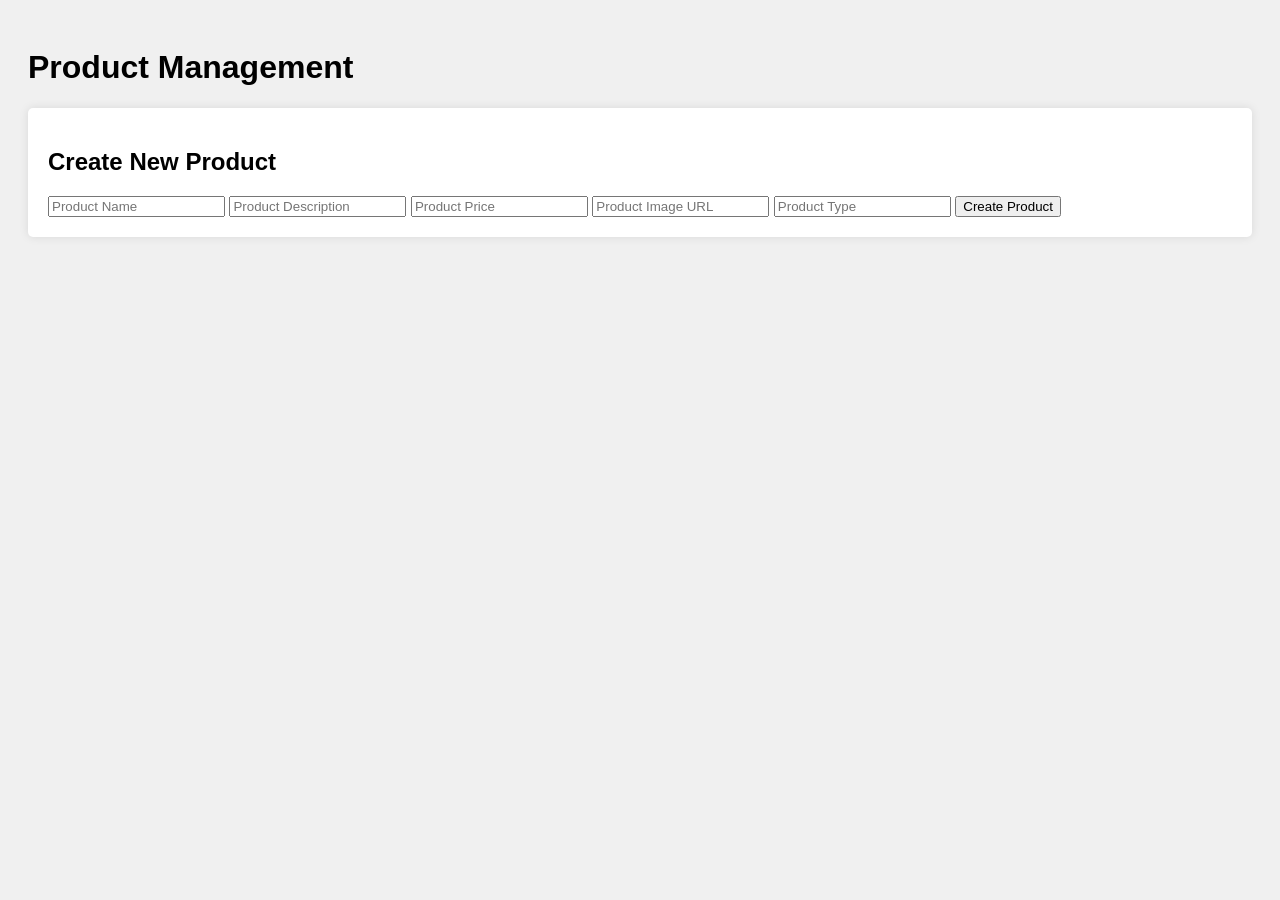
==== Desktop/E-Comerce website/addproduct.html @ 8c01240e "commit message" ====
<!DOCTYPE html>
<html lang="en">
<head>
    <meta charset="UTF-8">
    <meta name="viewport" content="width=device-width, initial-scale=1.0">
    <title>Admin Product Management</title>
    <link rel="stylesheet" href="addproduct.css">
</head>
<body>
    <h1>Product Management</h1>
    <div class="container">
        <h2>Create New Product</h2>
        <form id="create-product-form">
            <input type="text" id="new-name" placeholder="Product Name" required>
            <input type="text" id="new-description" placeholder="Product Description" required>
            <input type="number" id="new-price" placeholder="Product Price" required>
            <input type="text" id="new-image" placeholder="Product Image URL" required>
            <input type="text" id="new-type" placeholder="Product Type" required>
            <button type="submit">Create Product</button>
        </form>
    </div>
    <div id="product-list" class="product-list"></div>
    <script src="addproduct.js"></script>
</body>
</html>
---- Desktop/E-Comerce website/addproduct.css ----
body {
    font-family: Arial, sans-serif;
    background-color: #f0f0f0;
    padding: 20px;
}

.container {
    background-color: #fff;
    padding: 20px;
    margin-bottom: 20px;
    border-radius: 5px;
    box-shadow: 0 0 10px rgba(0, 0, 0, 0.1);
}

#product-list {
    display: flex;
    flex-wrap: wrap;
    gap: 20px;
}

.product {
    width: calc(33.33% - 20px); /* Adjust based on your design */
    background-color: #fff;
    padding: 20px;
    border-radius: 5px;
    box-shadow: 0 0 5px rgba(0, 0, 0, 0.1);
    text-align: center;
}

.product img {
    max-width: 100%;
    height: auto;
    border-radius: 5px;
    margin-bottom: 10px;
}

.product h3 {
    font-size: 18px;
    margin-bottom: 10px;
}

.product p {
    font-size: 14px;
    line-height: 1.5;
    margin-bottom: 15px;
}

.product button {
    background-color: #007bff;
    color: #fff;
    border: none;
    padding: 8px 16px;
    cursor: pointer;
    border-radius: 5px;
}

.product button:hover {
    background-color: #0056b3;
}

@media (max-width: 768px) {
    .product {
        width: calc(50% - 20px);
    }
}

@media (max-width: 576px) {
    .product {
        width: calc(100% - 20px);
    }
}
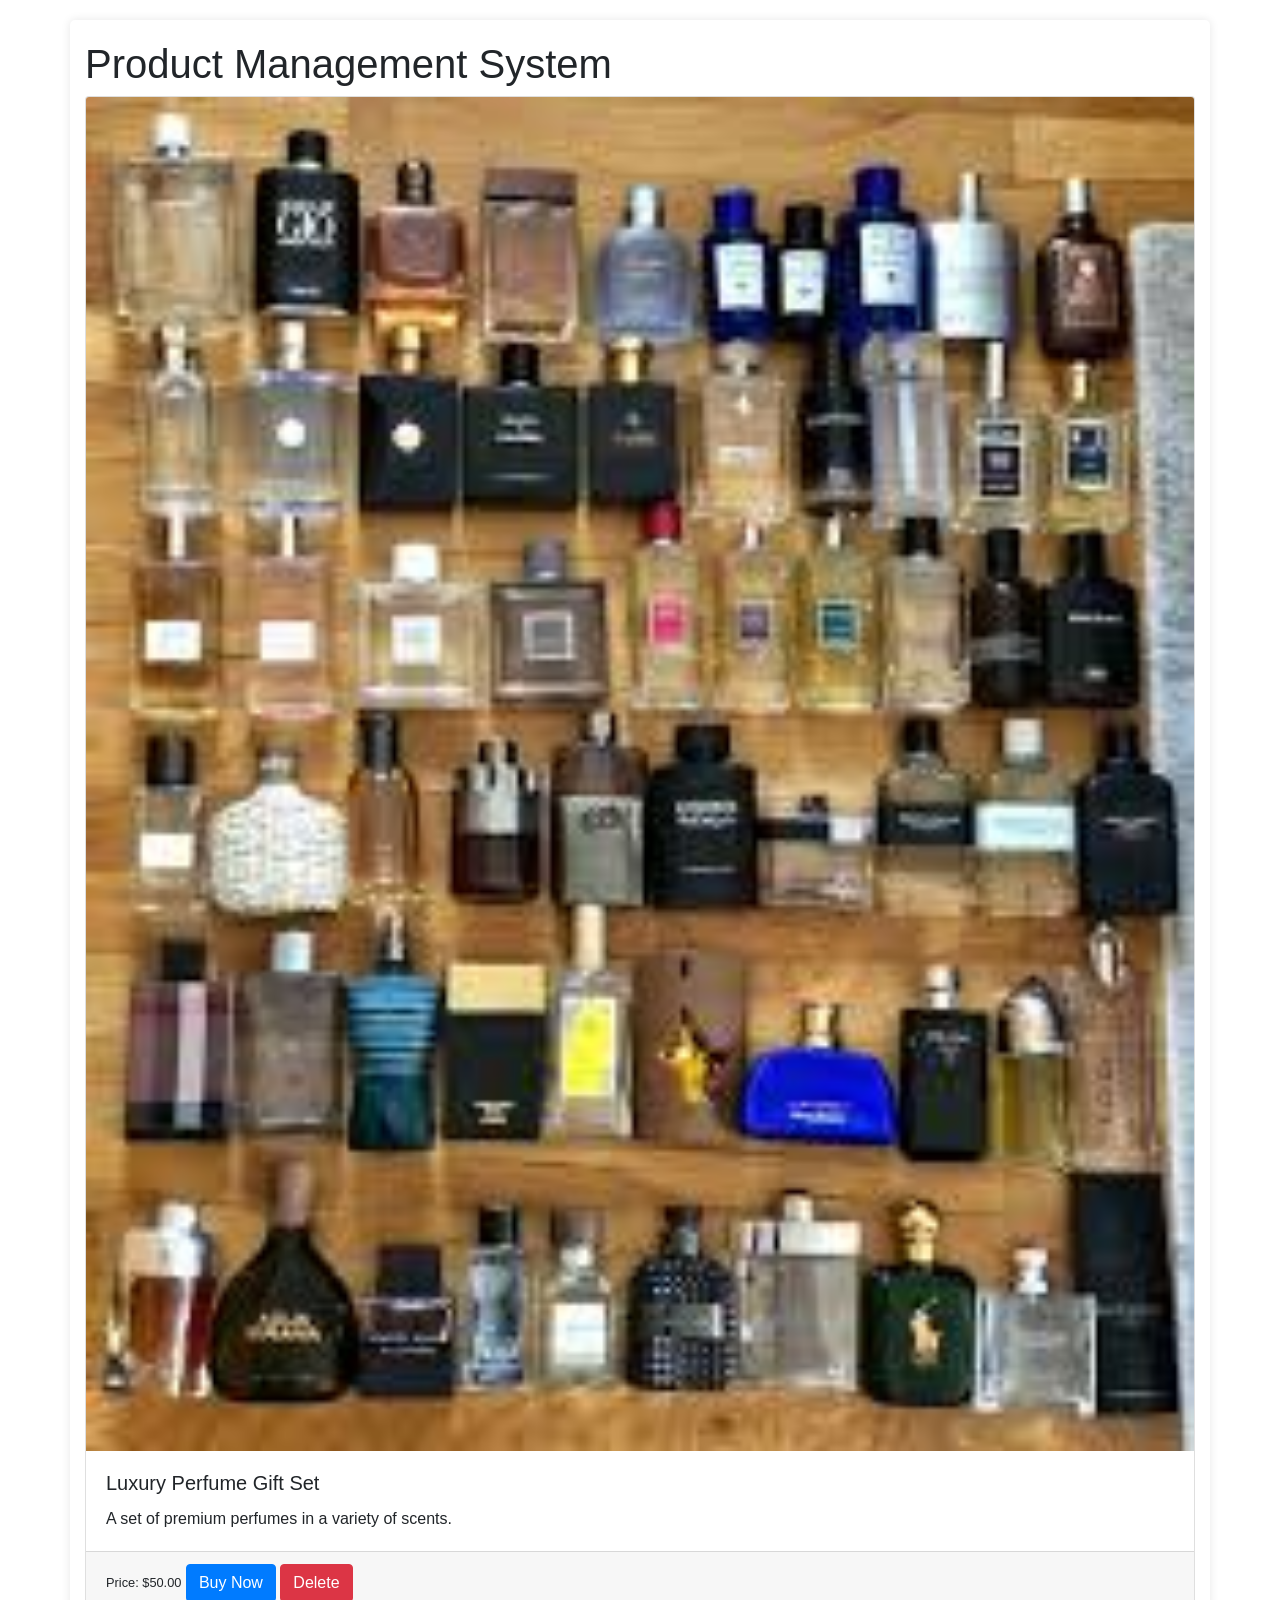
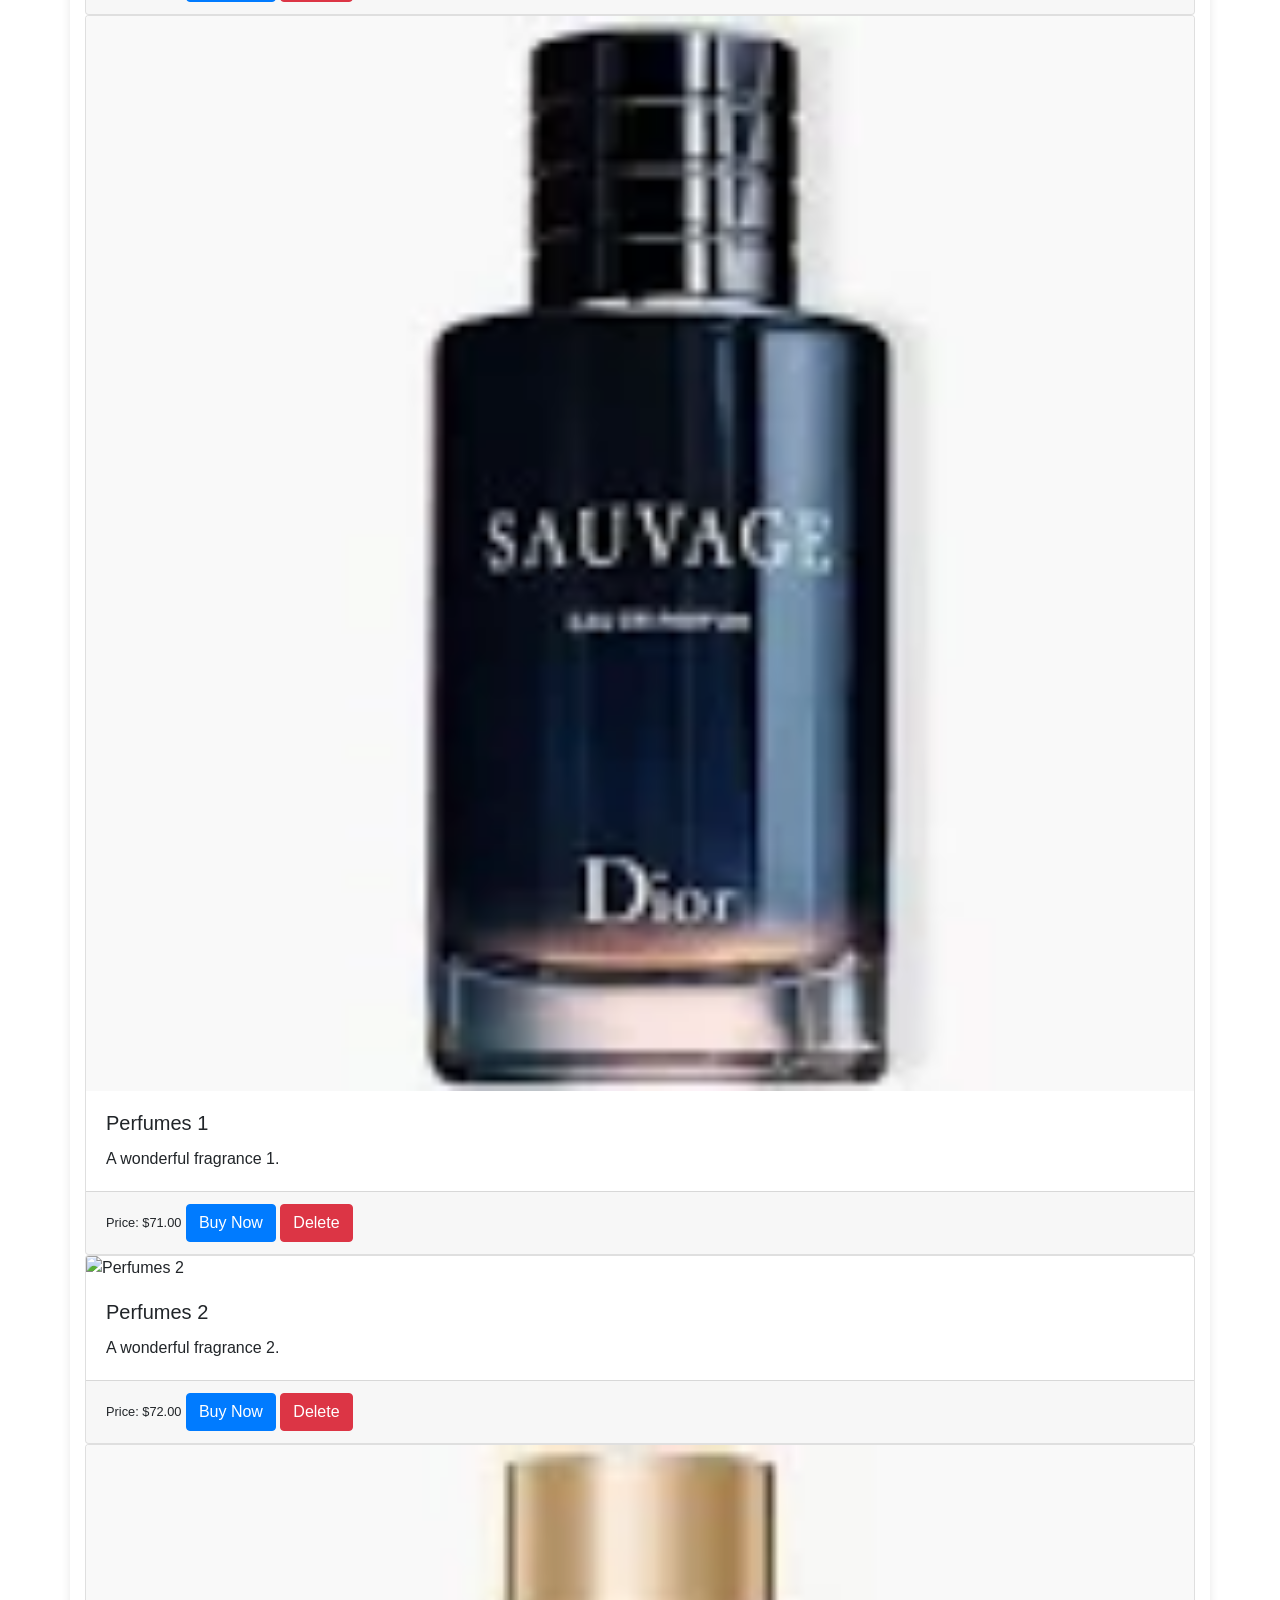
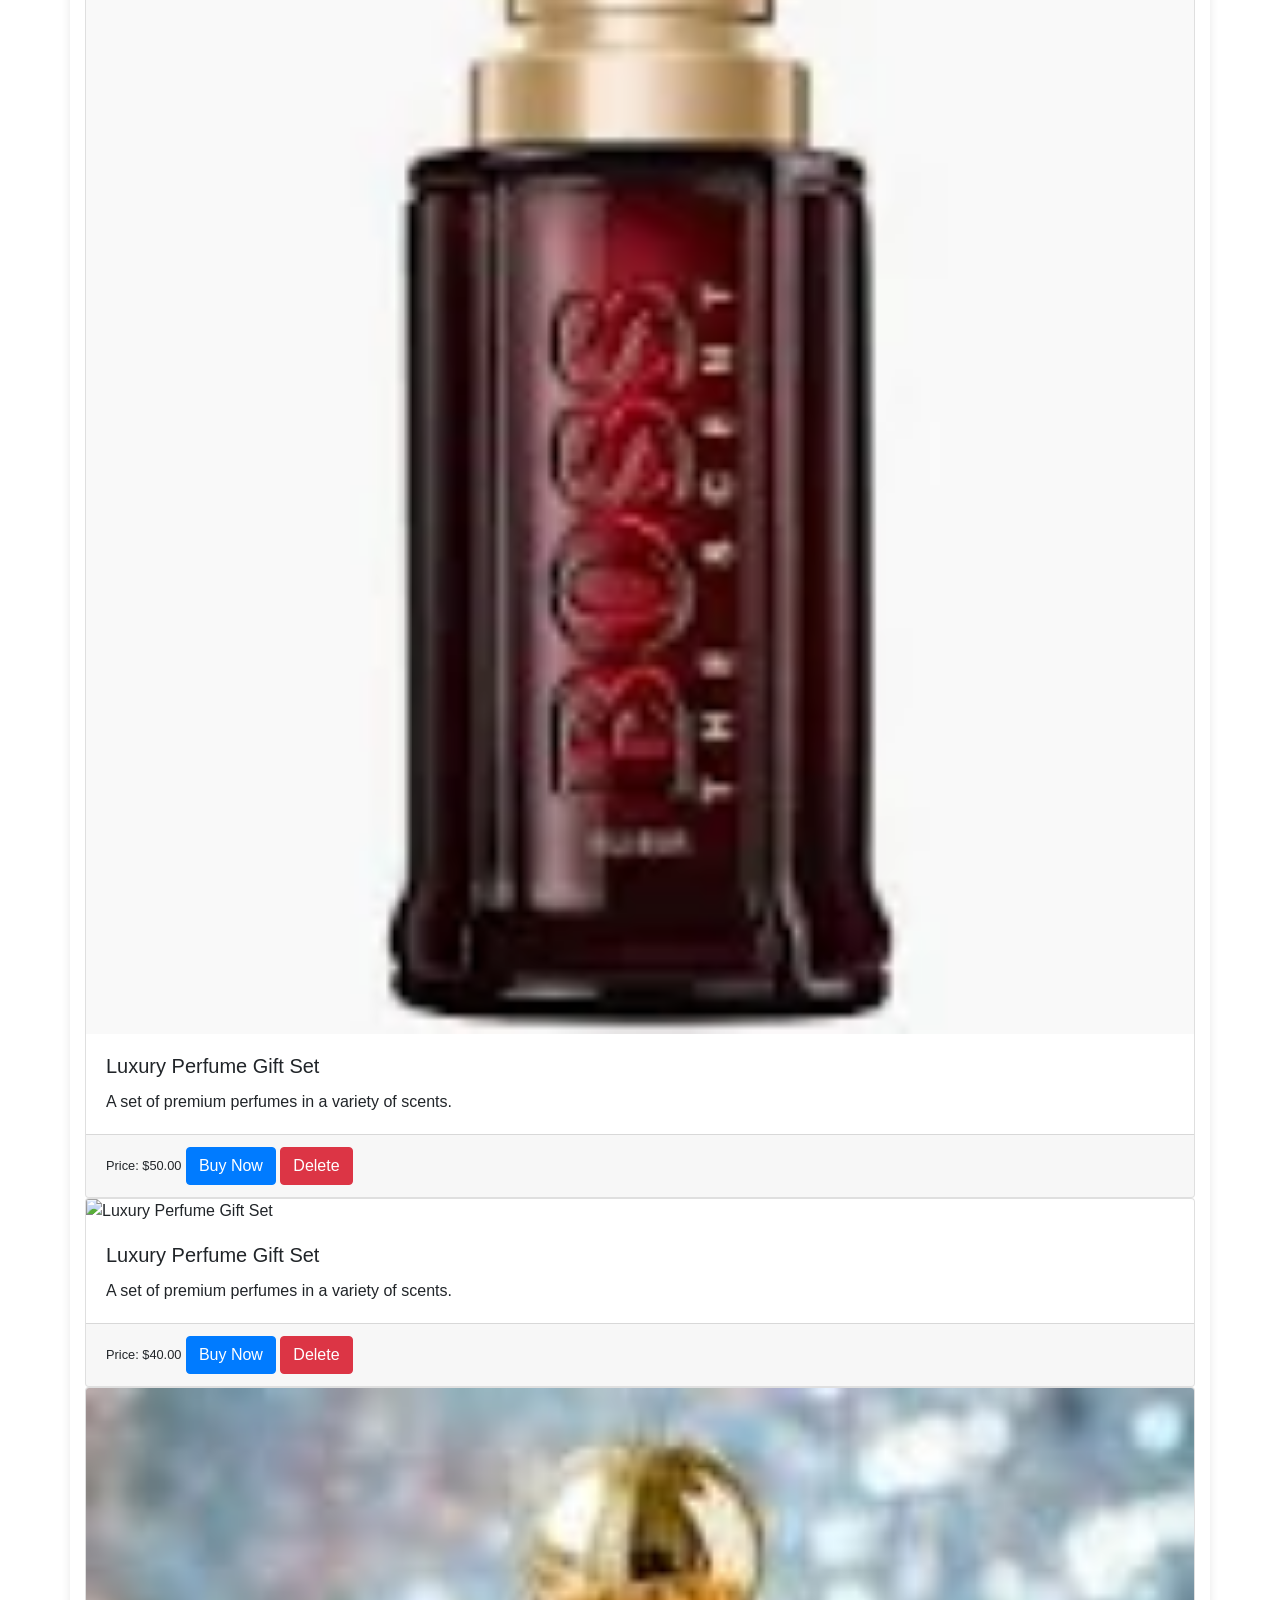
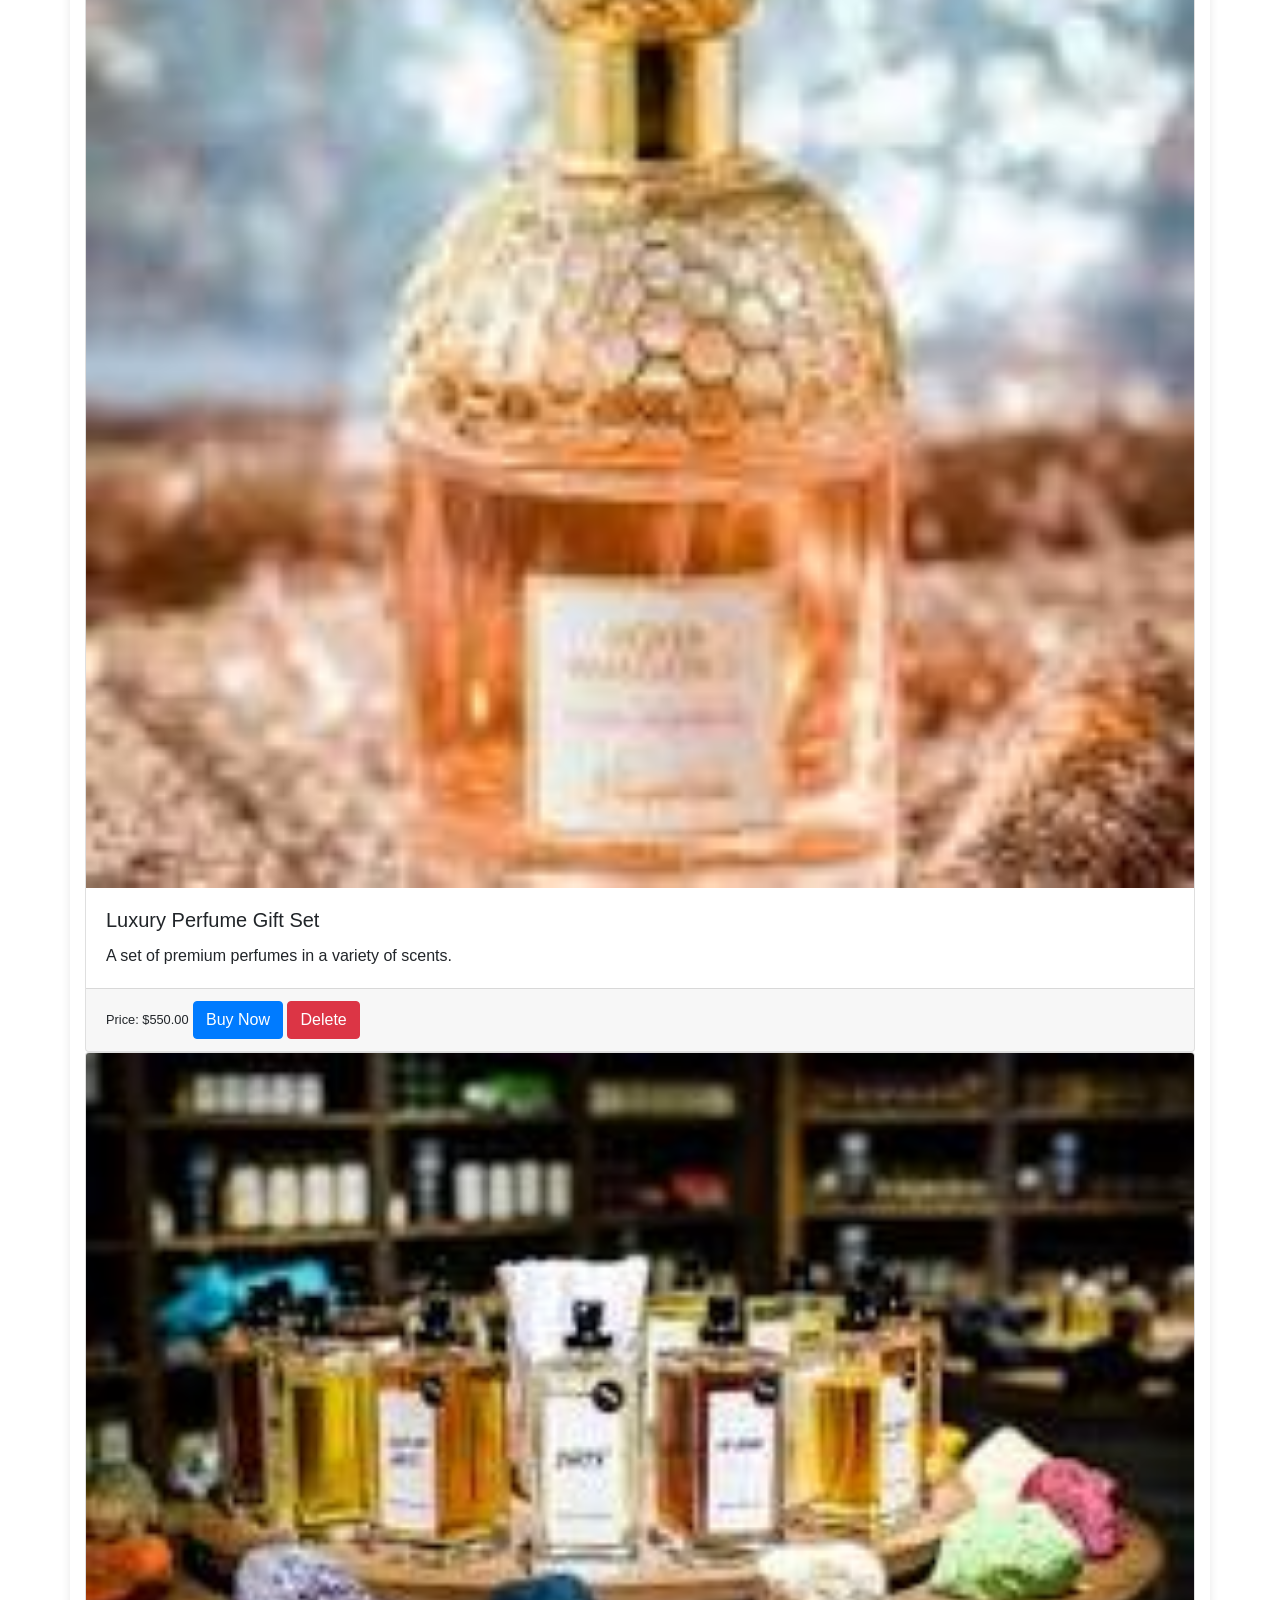
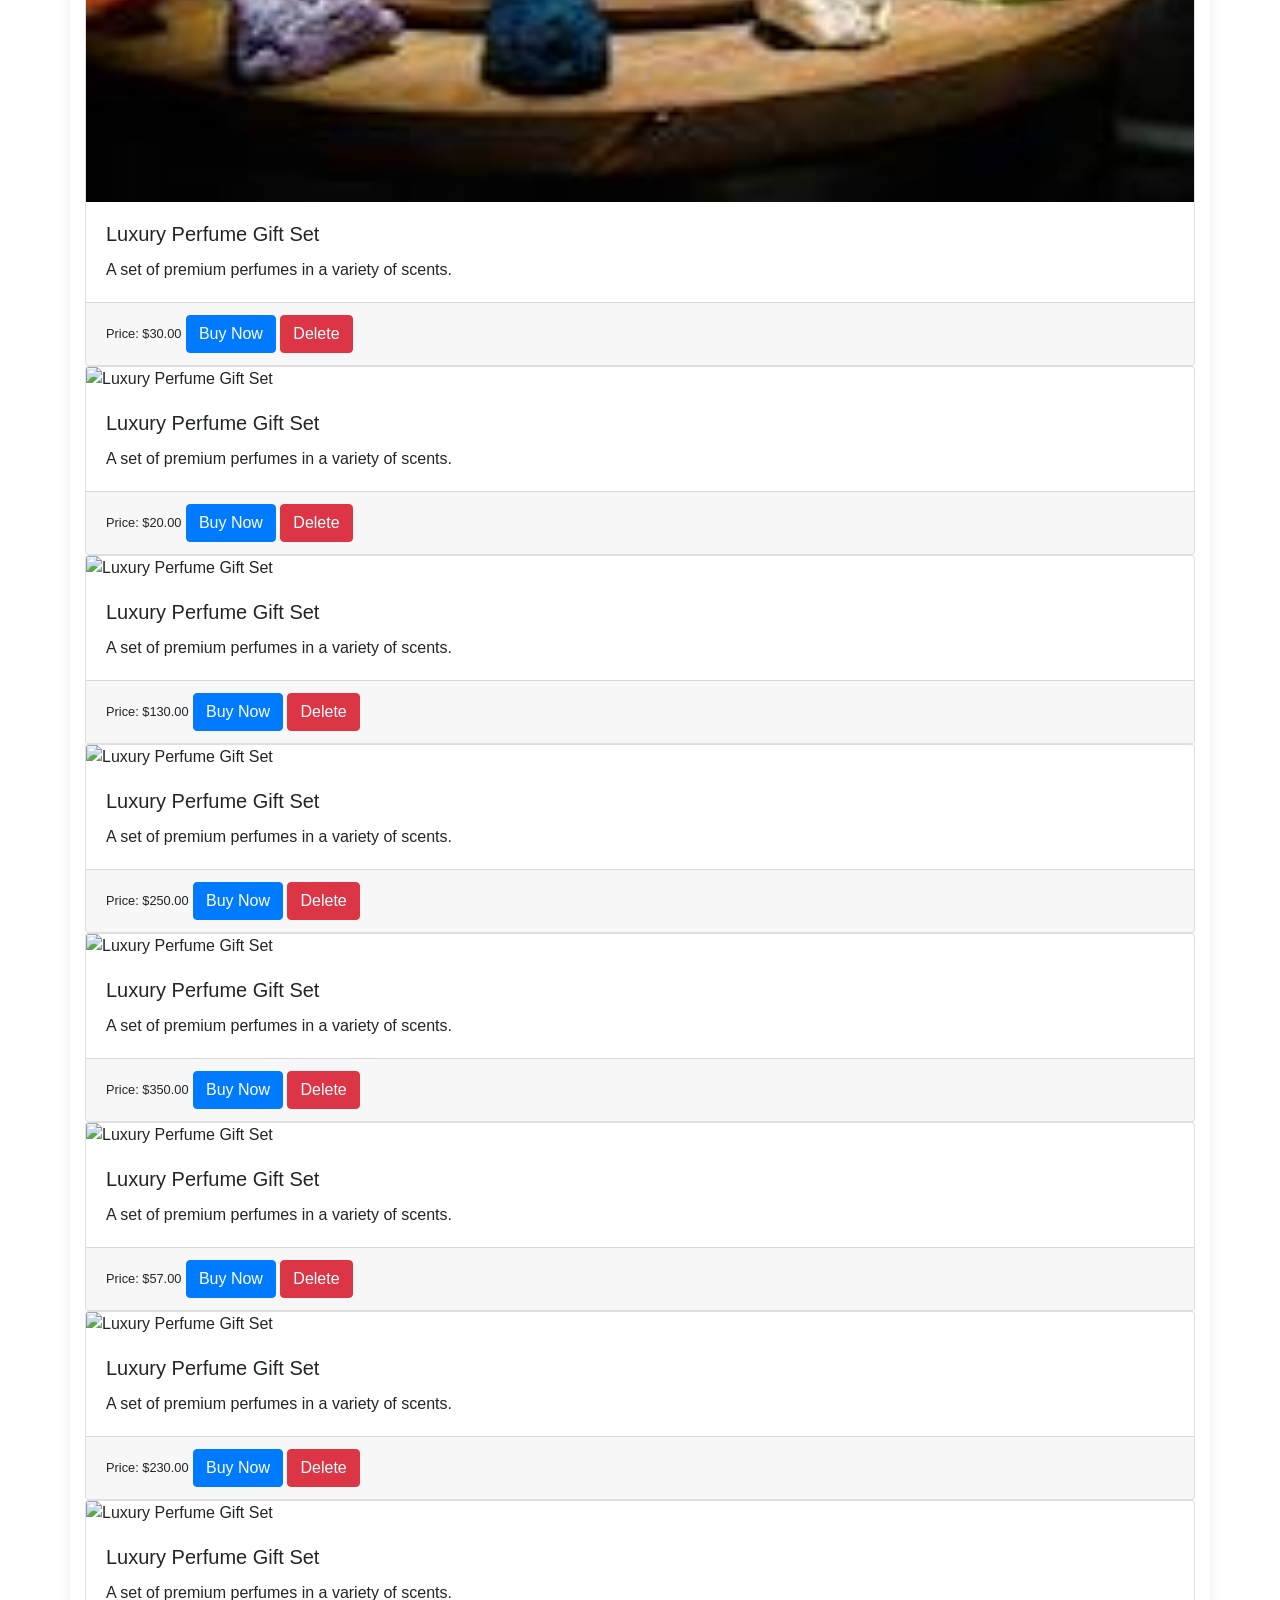
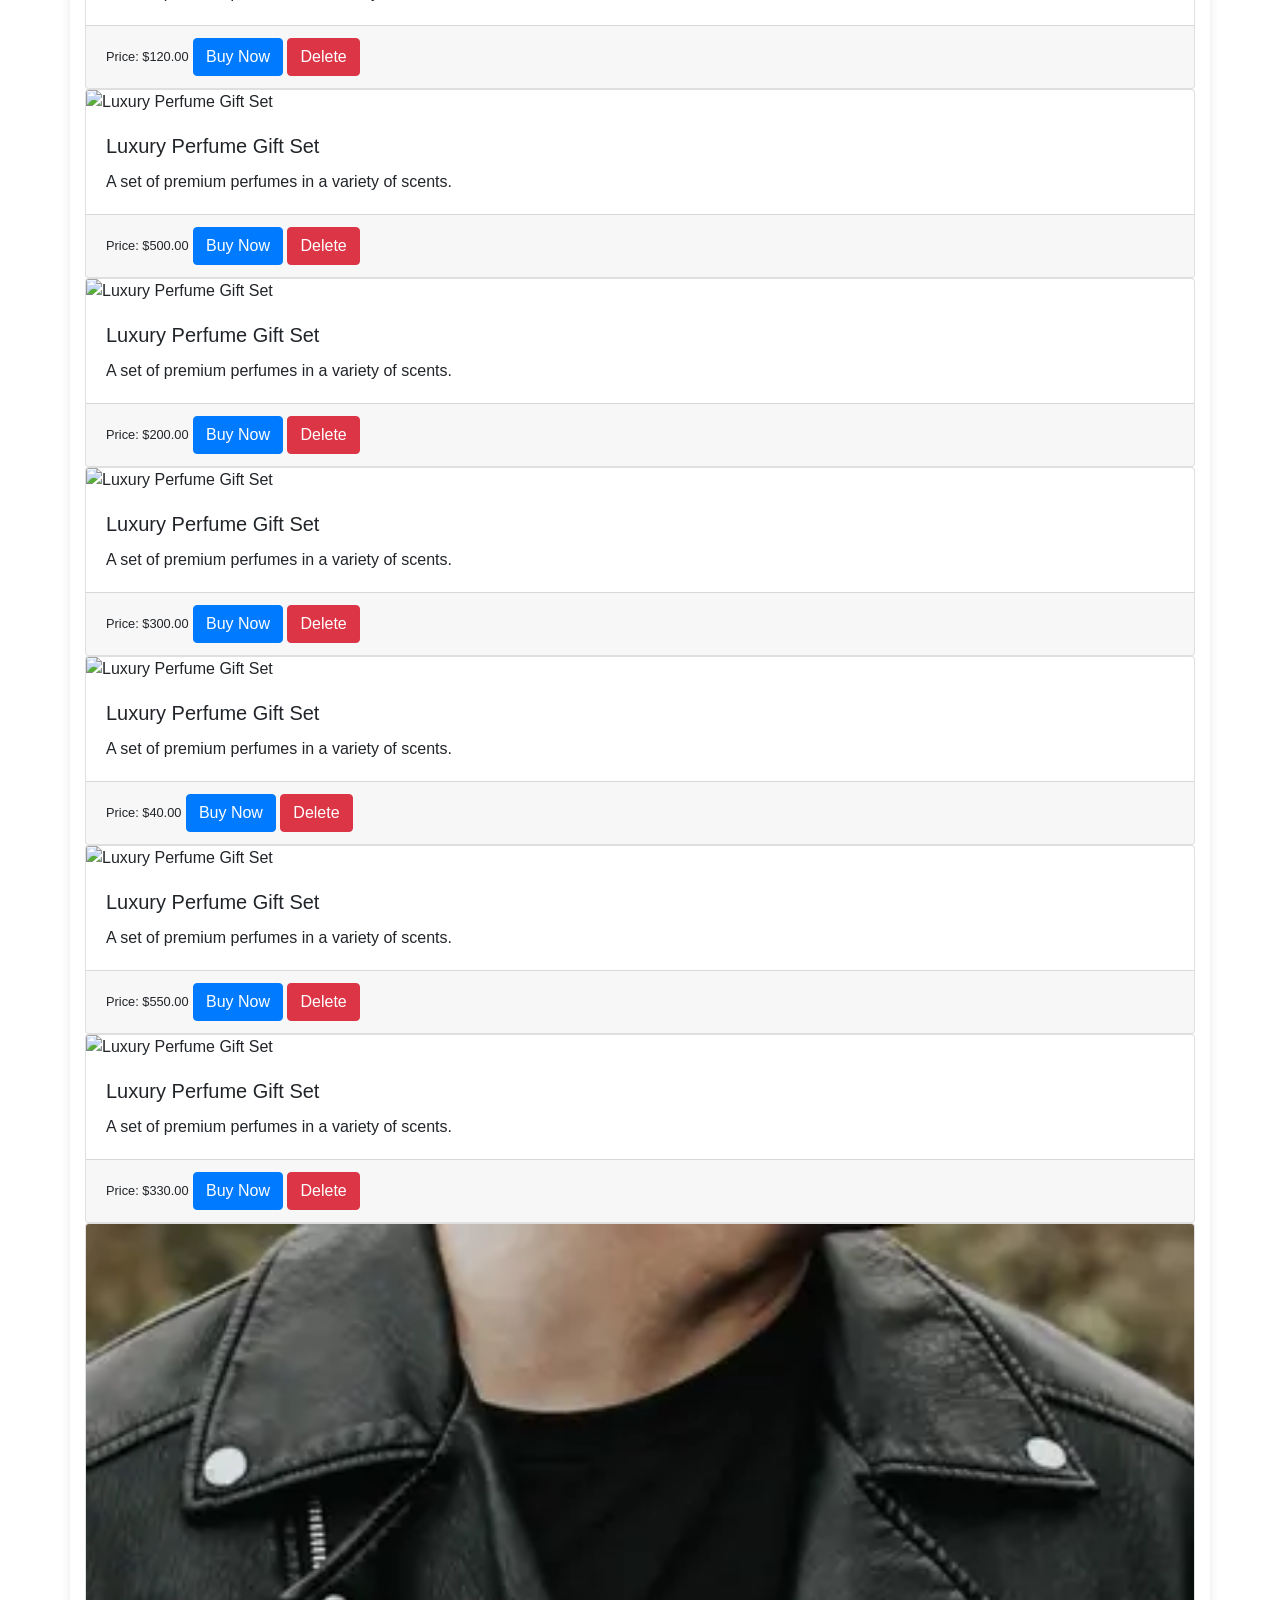
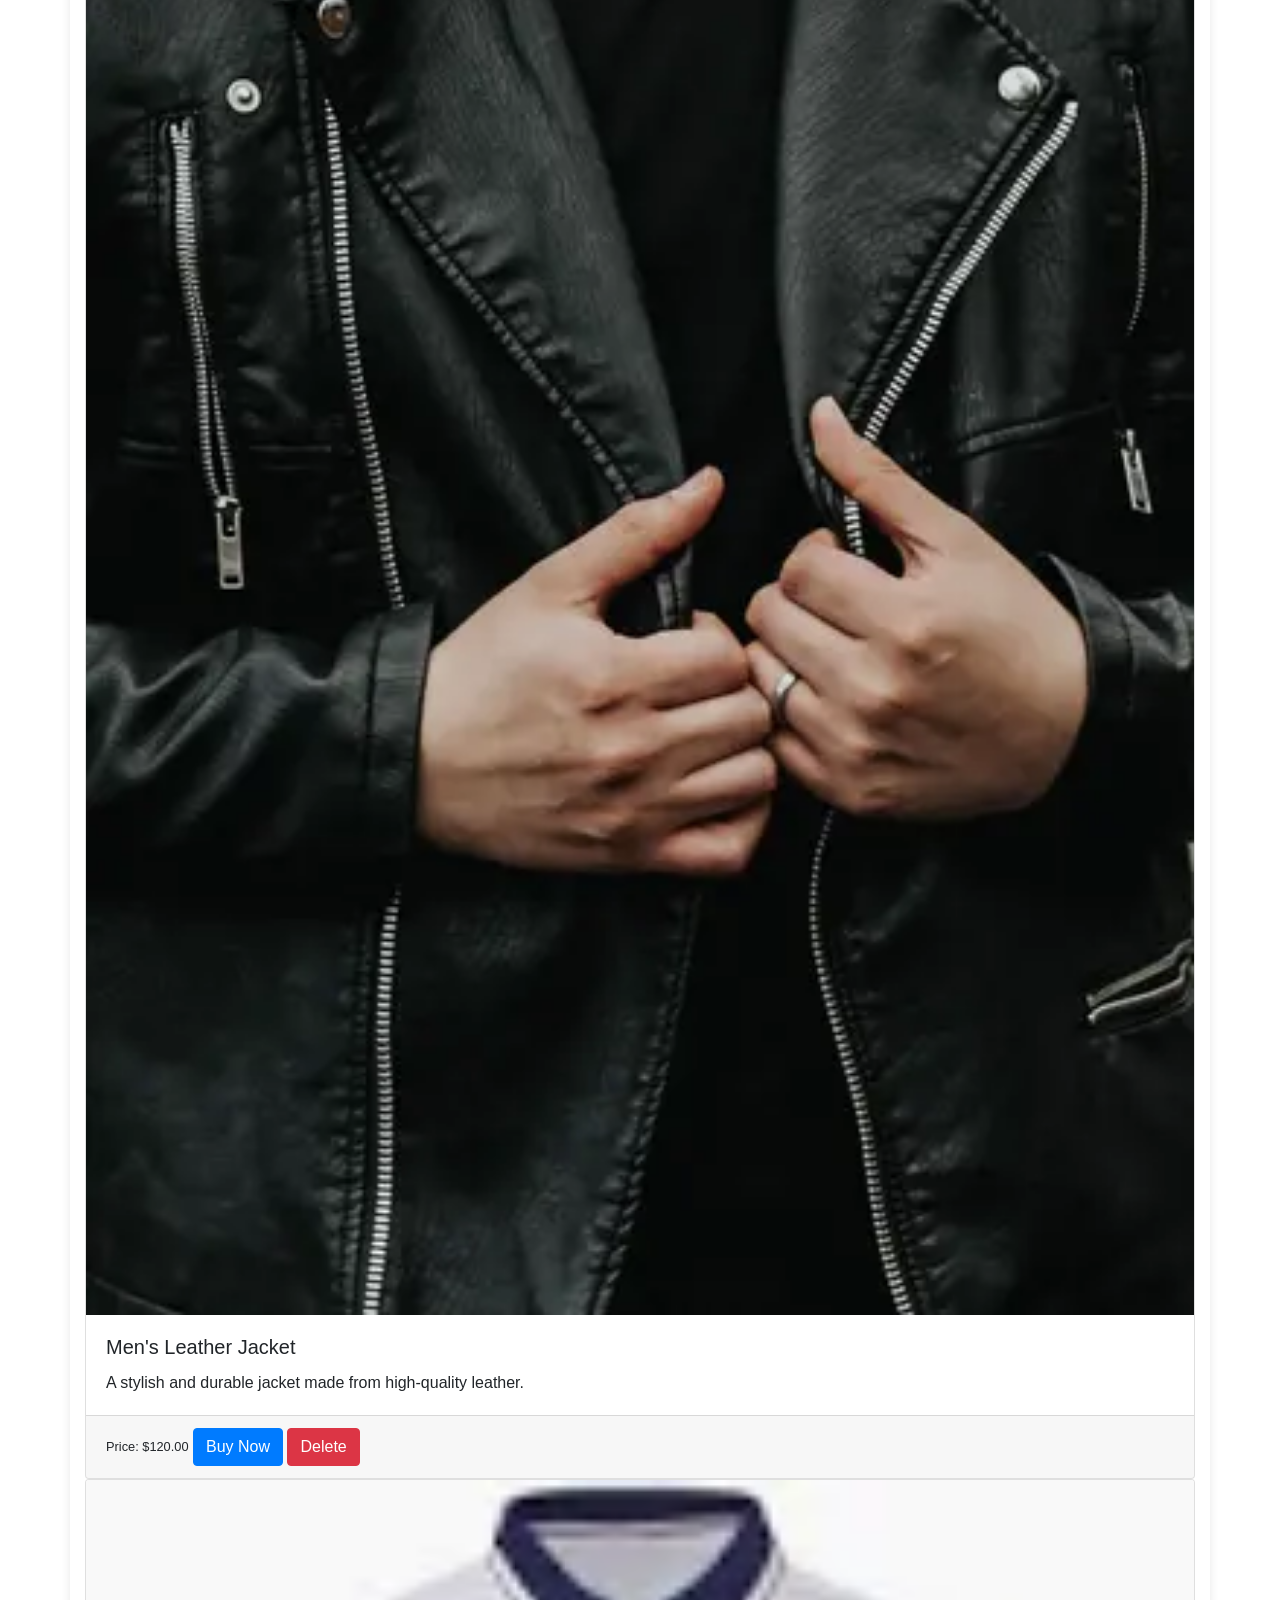
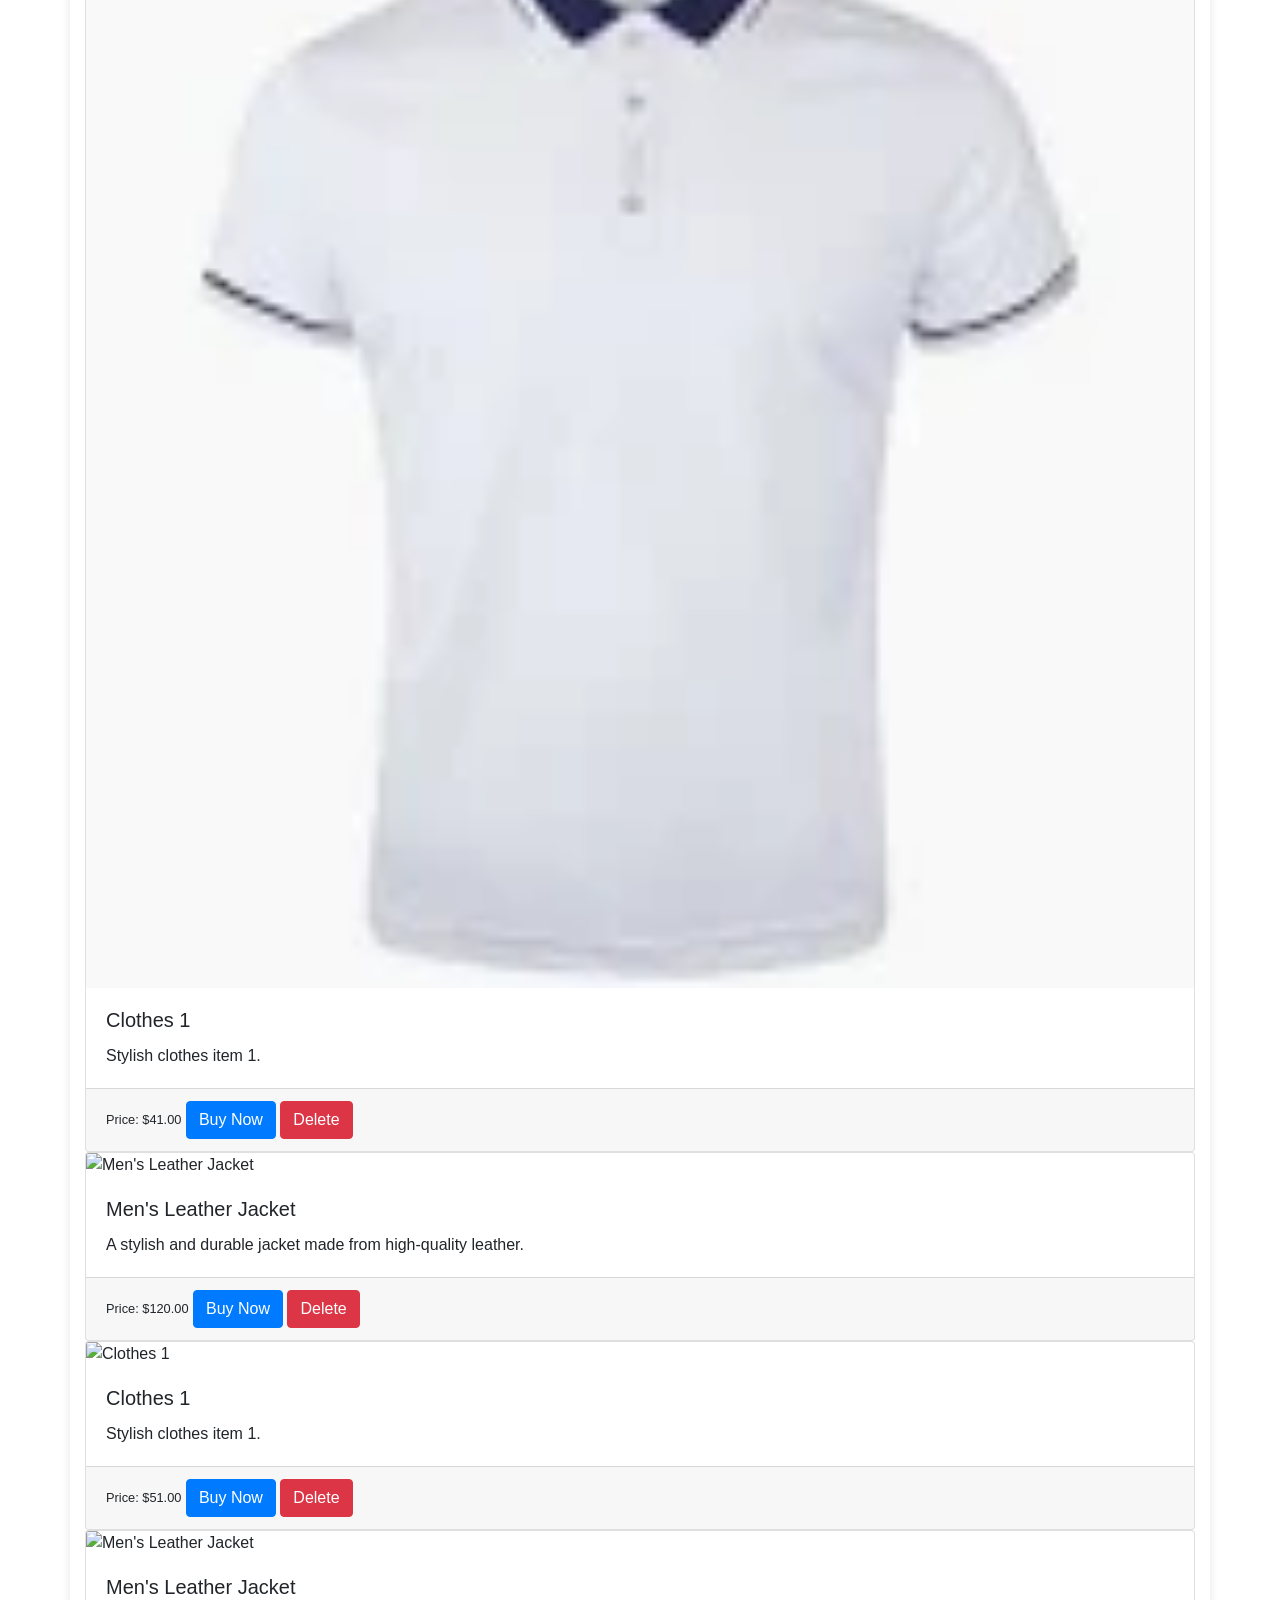
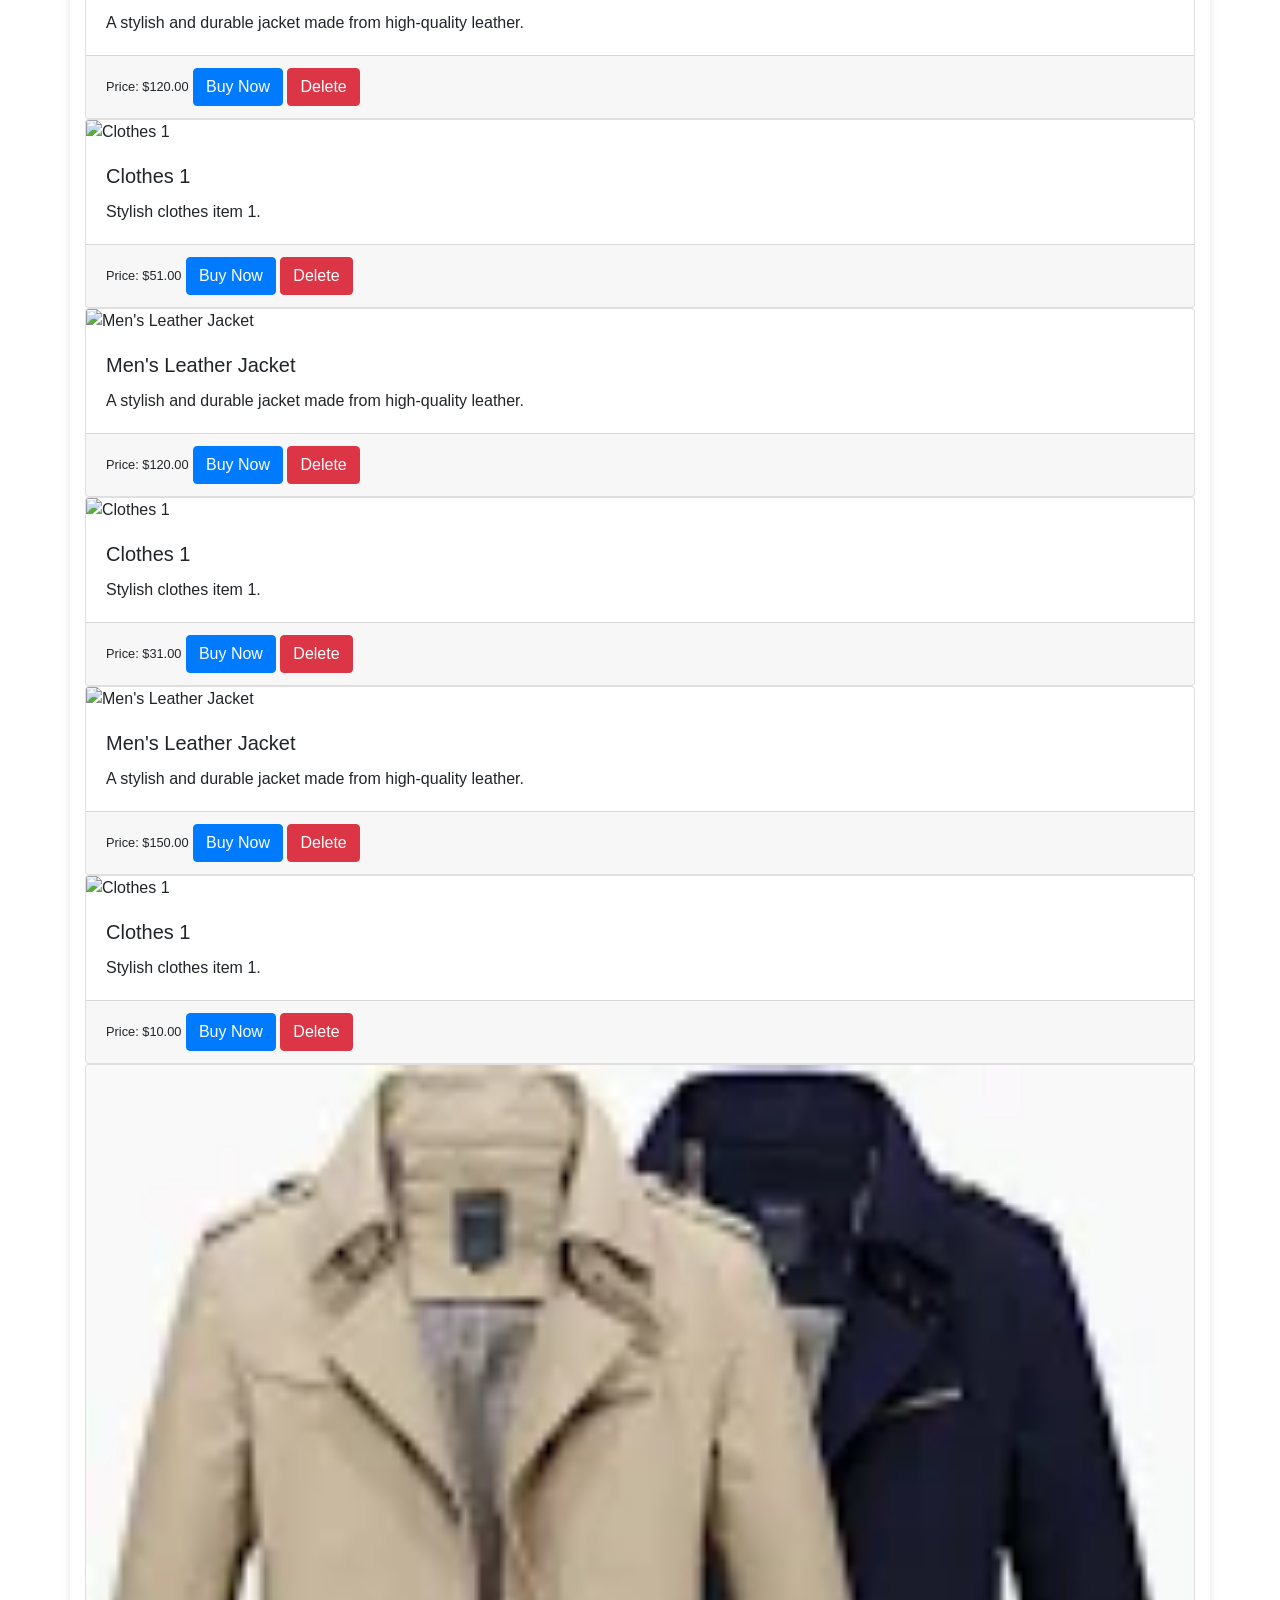
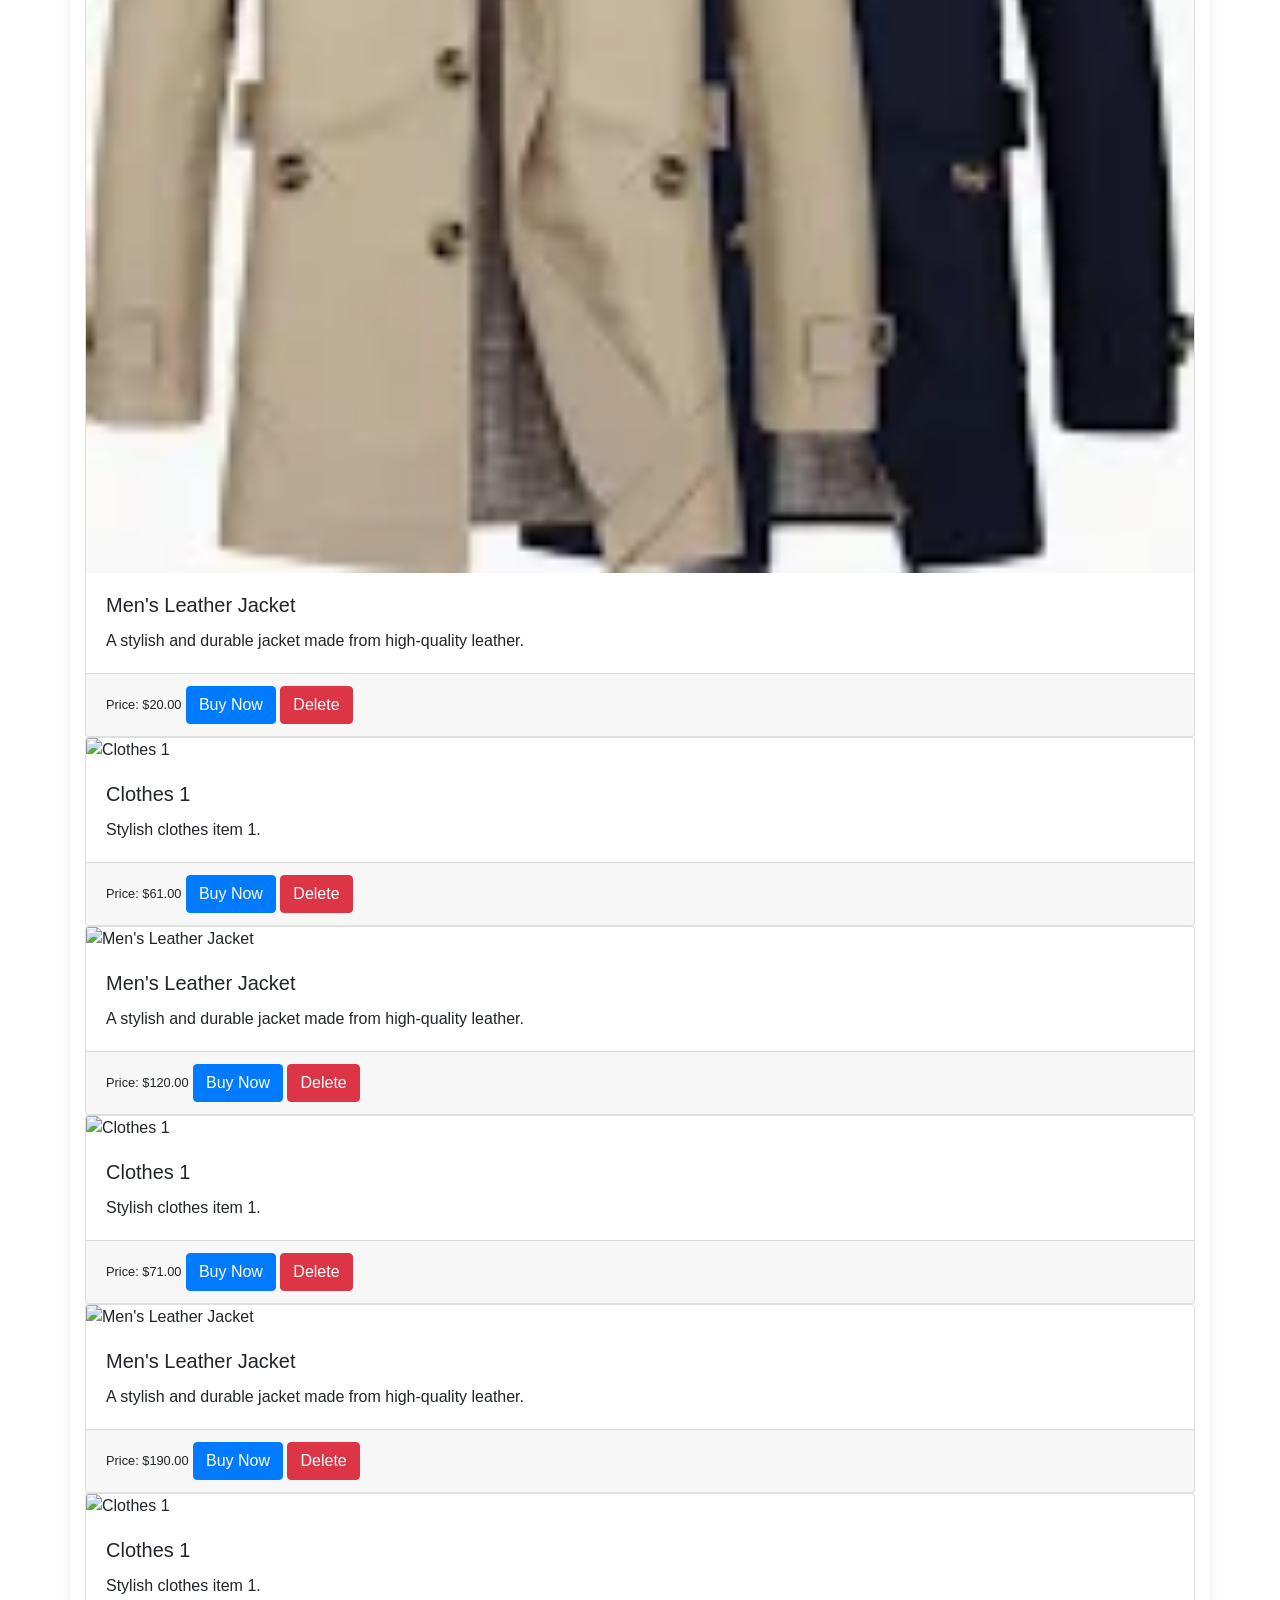
==== commit 68ce20d1: "second commit" ====
--- a/Desktop/E-Comerce website/addproduct.html
+++ b/Desktop/E-Comerce website/addproduct.html
@@ -3,25 +3,58 @@
 <head>
     <meta charset="UTF-8">
     <meta name="viewport" content="width=device-width, initial-scale=1.0">
-    <title>Admin Product Management</title>
+    <title>Product Management</title>
     <link rel="stylesheet" href="addproduct.css">
+    <link rel="stylesheet" href="https://stackpath.bootstrapcdn.com/bootstrap/4.5.2/css/bootstrap.min.css">
+    <style>
+        .product {
+            border: 1px solid #ccc;
+            padding: 10px;
+            margin-bottom: 10px;
+        }
+    </style>
 </head>
 <body>
-    <h1>Product Management</h1>
     <div class="container">
-        <h2>Create New Product</h2>
+        <h1>Product Management System</h1>
+
+        <!-- Products Container -->
+        <div id="products-container">
+            <!-- Product cards will be dynamically generated here -->
+        </div>
+
+        <!-- Product List (for admin) -->
+        <div id="product-list">
+            <!-- Product list will be dynamically generated here -->
+        </div>
+
+        <!-- Create Product Form -->
         <form id="create-product-form">
-            <input type="text" id="new-name" placeholder="Product Name" required>
-            <input type="text" id="new-description" placeholder="Product Description" required>
-            <input type="number" id="new-price" placeholder="Product Price" required>
-            <input type="text" id="new-image" placeholder="Product Image URL" required>
-            <input type="text" id="new-type" placeholder="Product Type" required>
-            <button type="submit">Create Product</button>
+            <div class="form-group">
+                <label for="new-name">Name:</label>
+                <input type="text" class="form-control" id="new-name" required>
+            </div>
+            <div class="form-group">
+                <label for="new-description">Description:</label>
+                <textarea class="form-control" id="new-description" required></textarea>
+            </div>
+            <div class="form-group">
+                <label for="new-price">Price:</label>
+                <input type="number" class="form-control" id="new-price" step="0.01" required>
+            </div>
+            <div class="form-group">
+                <label for="new-image">Image URL:</label>
+                <input type="text" class="form-control" id="new-image" required>
+            </div>
+            <div class="form-group">
+                <label for="new-type">Type:</label>
+                <input type="text" class="form-control" id="new-type" required>
+            </div>
+            <button type="submit" class="btn btn-primary">Create Product</button>
         </form>
     </div>
-    <div id="product-list" class="product-list"></div>
+
+    <!-- JavaScript -->
     <script src="addproduct.js"></script>
 </body>
 </html>
-
-
